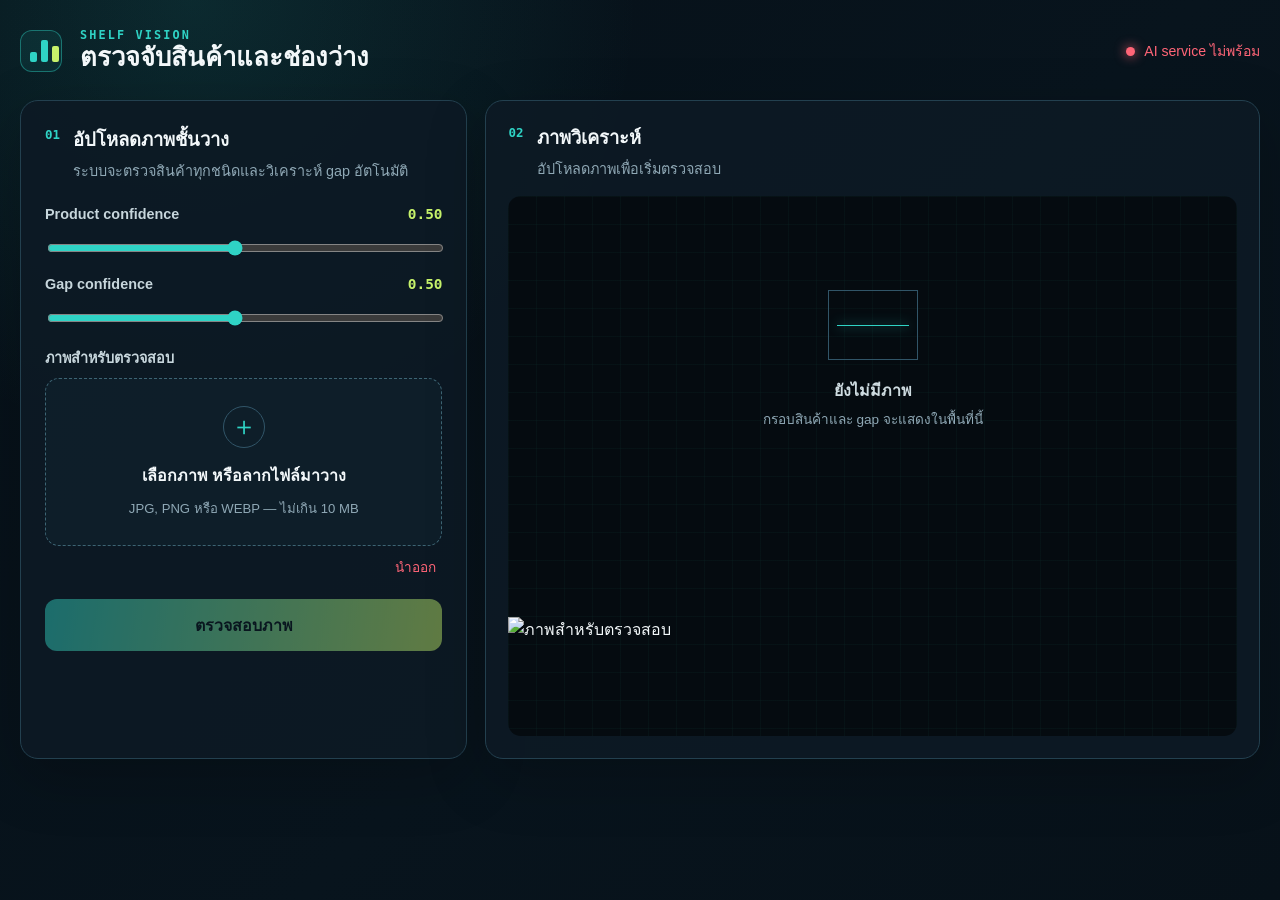
==== frontend/index.html @ 496d6c45 "detector version 1" ====
<!doctype html>
<html lang="th">
<head>
  <meta charset="utf-8">
  <meta name="viewport" content="width=device-width, initial-scale=1">
  <meta name="description" content="ระบบตรวจจับสินค้าและช่องว่างจากภาพชั้นวาง">
  <title>Shelf Vision — ตรวจสอบสินค้า</title>
  <link rel="stylesheet" href="styles.css">
</head>
<body>
  <main class="app-shell">
    <header class="topbar">
      <div class="brand-mark" aria-hidden="true"><span></span><span></span><span></span></div>
      <div>
        <p class="eyebrow">SHELF VISION</p>
        <h1>ตรวจจับสินค้าและช่องว่าง</h1>
      </div>
      <div id="serviceStatus" class="service-status" role="status">
        <span class="status-dot"></span>
        <span>กำลังเชื่อมต่อโมเดล</span>
      </div>
    </header>

    <section class="workspace">
      <form id="detectionForm" class="control-panel" novalidate>
        <div class="panel-heading">
          <span class="step-number">01</span>
          <div>
            <h2>อัปโหลดภาพชั้นวาง</h2>
            <p>ระบบจะตรวจสินค้าทุกชนิดและวิเคราะห์ gap อัตโนมัติ</p>
          </div>
        </div>

        <label class="field">
          <span>Product confidence <output id="productConfidenceValue">0.50</output></span>
          <input id="productConfidence" type="range" min="0.10" max="0.95" step="0.05" value="0.50">
        </label>

        <label class="field">
          <span>Gap confidence <output id="gapConfidenceValue">0.50</output></span>
          <input id="gapConfidence" type="range" min="0.10" max="0.95" step="0.05" value="0.50">
        </label>

        <div class="upload-section">
          <span class="field-label">ภาพสำหรับตรวจสอบ</span>
          <label id="dropZone" class="drop-zone" for="imageInput">
            <input id="imageInput" type="file" accept="image/jpeg,image/png,image/webp" required>
            <span class="upload-icon" aria-hidden="true">＋</span>
            <strong>เลือกภาพ หรือลากไฟล์มาวาง</strong>
            <span>JPG, PNG หรือ WEBP — ไม่เกิน 10 MB</span>
          </label>
          <div id="fileInfo" class="file-info" hidden>
            <span id="fileName"></span>
            <button id="removeFile" type="button">นำออก</button>
          </div>
        </div>

        <div id="formError" class="message error-message" role="alert" hidden></div>
        <button id="submitButton" class="primary-button" type="submit" disabled>
          <span class="button-label">ตรวจสอบภาพ</span>
          <span class="button-loading" hidden>กำลังประมวลผล 2 โมเดล...</span>
        </button>
      </form>

      <section class="visual-panel" aria-live="polite">
        <div class="panel-heading compact">
          <span class="step-number">02</span>
          <div>
            <h2>ภาพวิเคราะห์</h2>
            <p id="imageCaption">อัปโหลดภาพเพื่อเริ่มตรวจสอบ</p>
          </div>
        </div>
        <div id="imageStage" class="image-stage empty">
          <div id="emptyState" class="empty-state">
            <div class="scan-frame" aria-hidden="true"></div>
            <strong>ยังไม่มีภาพ</strong>
            <span>กรอบสินค้าและ gap จะแสดงในพื้นที่นี้</span>
          </div>
          <img id="previewImage" alt="ภาพสำหรับตรวจสอบ" hidden>
        </div>
      </section>
    </section>

    <section id="resultPanel" class="result-panel" hidden aria-live="polite">
      <div class="result-title">
        <span class="step-number">03</span>
        <div>
          <p class="eyebrow">DETECTION RESULT</p>
          <h2>ผลการวิเคราะห์ภาพ</h2>
        </div>
      </div>

      <div class="metric-grid">
        <article class="metric-card accent"><span>สินค้าทั้งหมด</span><strong id="totalProducts">0</strong><small>ชิ้น</small></article>
        <article class="metric-card"><span>ชนิดสินค้าที่พบ</span><strong id="totalClasses">0</strong><small>คลาส</small></article>
        <article class="metric-card warning"><span>Gap ทั้งหมด</span><strong id="totalGaps">0</strong><small>ตำแหน่ง</small></article>
        <article class="metric-card"><span>Gap ที่ระบุสินค้าได้</span><strong id="identifiedGaps">0</strong><small>ตำแหน่ง</small></article>
      </div>

      <div class="detail-grid">
        <section class="detail-card">
          <h3>สินค้าที่ตรวจพบ</h3>
          <div id="productList" class="detection-list"></div>
        </section>
        <section class="detail-card">
          <h3>การวิเคราะห์ช่องว่าง</h3>
          <div id="gapList" class="detection-list"></div>
        </section>
      </div>
    </section>
  </main>
  <script src="app.js"></script>
</body>
</html>
---- frontend/styles.css ----
:root {
  color-scheme: dark;
  --bg: #071119;
  --surface: #0c1a24;
  --surface-2: #10232f;
  --line: #23404f;
  --text: #f3f8fa;
  --muted: #8fa8b5;
  --cyan: #2fd3c5;
  --lime: #c7f36b;
  --amber: #ffbd59;
  --red: #ff6577;
  --radius: 18px;
  font-family: "Noto Sans Thai", "Leelawadee UI", Tahoma, sans-serif;
}

* { box-sizing: border-box; }

body {
  margin: 0;
  min-width: 320px;
  min-height: 100vh;
  color: var(--text);
  background:
    radial-gradient(circle at 15% 0%, rgba(47, 211, 197, .13), transparent 28rem),
    linear-gradient(135deg, #061018 0%, #08141d 55%, #071119 100%);
}

button, input, select { font: inherit; }

.app-shell {
  width: min(1440px, calc(100% - 40px));
  margin: 0 auto;
  padding: 28px 0 56px;
}

.topbar {
  display: flex;
  align-items: center;
  gap: 18px;
  margin-bottom: 26px;
}

.brand-mark {
  display: grid;
  grid-template-columns: repeat(3, 7px);
  align-items: end;
  gap: 4px;
  width: 42px;
  height: 42px;
  padding: 9px;
  border: 1px solid rgba(47, 211, 197, .42);
  border-radius: 12px;
  background: rgba(47, 211, 197, .08);
}

.brand-mark span { display: block; background: var(--cyan); border-radius: 2px; }
.brand-mark span:nth-child(1) { height: 10px; }
.brand-mark span:nth-child(2) { height: 22px; }
.brand-mark span:nth-child(3) { height: 16px; background: var(--lime); }

h1, h2, p { margin: 0; }
h1 { font-size: clamp(1.35rem, 2vw, 1.9rem); line-height: 1.25; }
h2 { font-size: 1.15rem; }
.eyebrow { color: var(--cyan); font: 700 .74rem/1.2 Consolas, monospace; letter-spacing: .18em; }

.service-status {
  display: flex;
  align-items: center;
  gap: 9px;
  margin-left: auto;
  color: var(--muted);
  font-size: .88rem;
}

.status-dot {
  width: 9px;
  height: 9px;
  border-radius: 50%;
  background: var(--amber);
  box-shadow: 0 0 12px currentColor;
}

.service-status.ready { color: var(--lime); }
.service-status.ready .status-dot { background: var(--lime); }
.service-status.offline { color: var(--red); }
.service-status.offline .status-dot { background: var(--red); }

.workspace {
  display: grid;
  grid-template-columns: minmax(330px, .78fr) minmax(480px, 1.35fr);
  gap: 18px;
}

.control-panel, .visual-panel, .result-panel {
  border: 1px solid var(--line);
  border-radius: var(--radius);
  background: rgba(12, 26, 36, .92);
  box-shadow: 0 18px 60px rgba(0, 0, 0, .22);
}

.control-panel { padding: 24px; }
.visual-panel { padding: 22px; min-width: 0; }

.panel-heading {
  display: flex;
  align-items: flex-start;
  gap: 13px;
  margin-bottom: 24px;
}

.panel-heading.compact { margin-bottom: 16px; }
.panel-heading p { margin-top: 5px; color: var(--muted); font-size: .9rem; }

.step-number {
  flex: 0 0 auto;
  color: var(--cyan);
  font: 700 .78rem/1 Consolas, monospace;
  padding-top: 4px;
}

.field { display: grid; gap: 9px; margin-bottom: 18px; }
.field > span, .field-label { color: #c7d6dc; font-size: .9rem; font-weight: 600; }

.field-row { display: grid; grid-template-columns: 1fr 1fr; gap: 14px; }

select, input[type="number"] {
  width: 100%;
  min-height: 48px;
  padding: 0 14px;
  color: var(--text);
  border: 1px solid var(--line);
  border-radius: 11px;
  outline: none;
  background: var(--surface-2);
}

select:focus, input:focus { border-color: var(--cyan); box-shadow: 0 0 0 3px rgba(47, 211, 197, .12); }
select:disabled { opacity: .62; }

.input-with-unit { position: relative; }
.input-with-unit input { padding-right: 52px; }
.input-with-unit > span { position: absolute; right: 14px; top: 14px; color: var(--muted); font-size: .85rem; }

input[type="range"] { width: 100%; accent-color: var(--cyan); margin-top: 9px; }
output { float: right; color: var(--lime); font-family: Consolas, monospace; }

.upload-section { display: grid; gap: 9px; margin-top: 2px; }
.drop-zone {
  display: grid;
  place-items: center;
  min-height: 168px;
  padding: 24px;
  text-align: center;
  cursor: pointer;
  border: 1px dashed #3d6473;
  border-radius: 14px;
  background: rgba(16, 35, 47, .58);
  transition: border-color .18s, background .18s, transform .18s;
}

.drop-zone:hover, .drop-zone.dragging { border-color: var(--cyan); background: rgba(47, 211, 197, .07); transform: translateY(-1px); }
.drop-zone input { position: absolute; width: 1px; height: 1px; opacity: 0; }
.drop-zone strong { margin: 10px 0 4px; }
.drop-zone > span:last-child { color: var(--muted); font-size: .82rem; }
.upload-icon { display: grid; place-items: center; width: 42px; height: 42px; color: var(--cyan); border: 1px solid #315568; border-radius: 50%; font-size: 1.6rem; }

.file-info { display: flex; justify-content: space-between; gap: 12px; color: var(--muted); font-size: .85rem; }
.file-info span { overflow: hidden; text-overflow: ellipsis; white-space: nowrap; }
.file-info button { color: var(--red); border: 0; cursor: pointer; background: transparent; }

.primary-button {
  width: 100%;
  min-height: 52px;
  margin-top: 20px;
  color: #06141b;
  border: 0;
  border-radius: 12px;
  cursor: pointer;
  font-weight: 800;
  background: linear-gradient(100deg, var(--cyan), var(--lime));
}

.primary-button:disabled { cursor: not-allowed; opacity: .45; }
.message { margin-top: 16px; padding: 11px 13px; border-radius: 10px; font-size: .88rem; }
.error-message { color: #ffd4d9; border: 1px solid rgba(255, 101, 119, .35); background: rgba(255, 101, 119, .1); }

.image-stage {
  position: relative;
  display: grid;
  place-items: center;
  min-height: 540px;
  overflow: hidden;
  border-radius: 13px;
  background-color: #050b10;
  background-image: linear-gradient(rgba(47, 211, 197, .035) 1px, transparent 1px), linear-gradient(90deg, rgba(47, 211, 197, .035) 1px, transparent 1px);
  background-size: 28px 28px;
}

.image-stage img { display: block; width: 100%; max-height: 680px; object-fit: contain; }
.empty-state { display: grid; justify-items: center; color: var(--muted); }
.empty-state strong { margin-top: 18px; color: #cedbe0; }
.empty-state span { margin-top: 5px; font-size: .85rem; }

.scan-frame { position: relative; width: 90px; height: 70px; border: 1px solid #315568; }
.scan-frame::after { content: ""; position: absolute; left: 8px; right: 8px; top: 50%; height: 1px; background: var(--cyan); box-shadow: 0 0 12px var(--cyan); }

.result-panel { margin-top: 18px; padding: 22px; }
.result-title { display: flex; align-items: center; gap: 14px; margin-bottom: 18px; }
.result-title .status-badge { margin-left: auto; }

.status-badge { padding: 8px 13px; border-radius: 999px; font-size: .84rem; font-weight: 800; color: var(--lime); background: rgba(199, 243, 107, .1); border: 1px solid rgba(199, 243, 107, .3); }
.status-badge.low { color: var(--amber); background: rgba(255, 189, 89, .1); border-color: rgba(255, 189, 89, .3); }
.status-badge.out { color: var(--red); background: rgba(255, 101, 119, .1); border-color: rgba(255, 101, 119, .3); }

.metric-grid { display: grid; grid-template-columns: repeat(4, 1fr); gap: 12px; }
.metric-card { padding: 18px; border: 1px solid var(--line); border-radius: 13px; background: var(--surface-2); }
.metric-card span { display: block; color: var(--muted); font-size: .83rem; }
.metric-card strong { display: inline-block; margin: 8px 6px 0 0; font: 700 2rem/1 Consolas, monospace; }
.metric-card small { color: var(--muted); }
.metric-card.accent strong { color: var(--cyan); }
.metric-card.warning strong { color: var(--amber); }

.detail-grid {
  display: grid;
  grid-template-columns: 1fr 1fr;
  gap: 12px;
  margin-top: 12px;
}

.detail-card {
  padding: 18px;
  border: 1px solid var(--line);
  border-radius: 13px;
  background: var(--surface-2);
}

.detail-card h3 { margin: 0 0 12px; font-size: 1rem; }
.detection-list { display: grid; gap: 8px; }
.detection-row {
  display: flex;
  align-items: center;
  justify-content: space-between;
  gap: 16px;
  padding: 10px 12px;
  border-radius: 9px;
  background: rgba(5, 11, 16, .48);
}
.detection-row span { min-width: 0; overflow-wrap: anywhere; }
.detection-row span small { display: block; margin-top: 2px; color: var(--muted); }
.detection-row strong { color: var(--cyan); text-align: right; }
.empty-row { color: var(--muted); font-size: .9rem; }

@media (max-width: 900px) {
  .workspace { grid-template-columns: 1fr; }
  .image-stage { min-height: 380px; }
  .metric-grid { grid-template-columns: 1fr 1fr; }
  .detail-grid { grid-template-columns: 1fr; }
}

@media (max-width: 560px) {
  .app-shell { width: min(100% - 24px, 1440px); padding-top: 18px; }
  .topbar { align-items: flex-start; }
  .service-status { position: absolute; top: 76px; left: 12px; margin-left: 0; }
  .workspace { margin-top: 48px; }
  .field-row, .metric-grid { grid-template-columns: 1fr; }
  .control-panel, .visual-panel, .result-panel { padding: 18px; }
  .image-stage { min-height: 300px; }
}
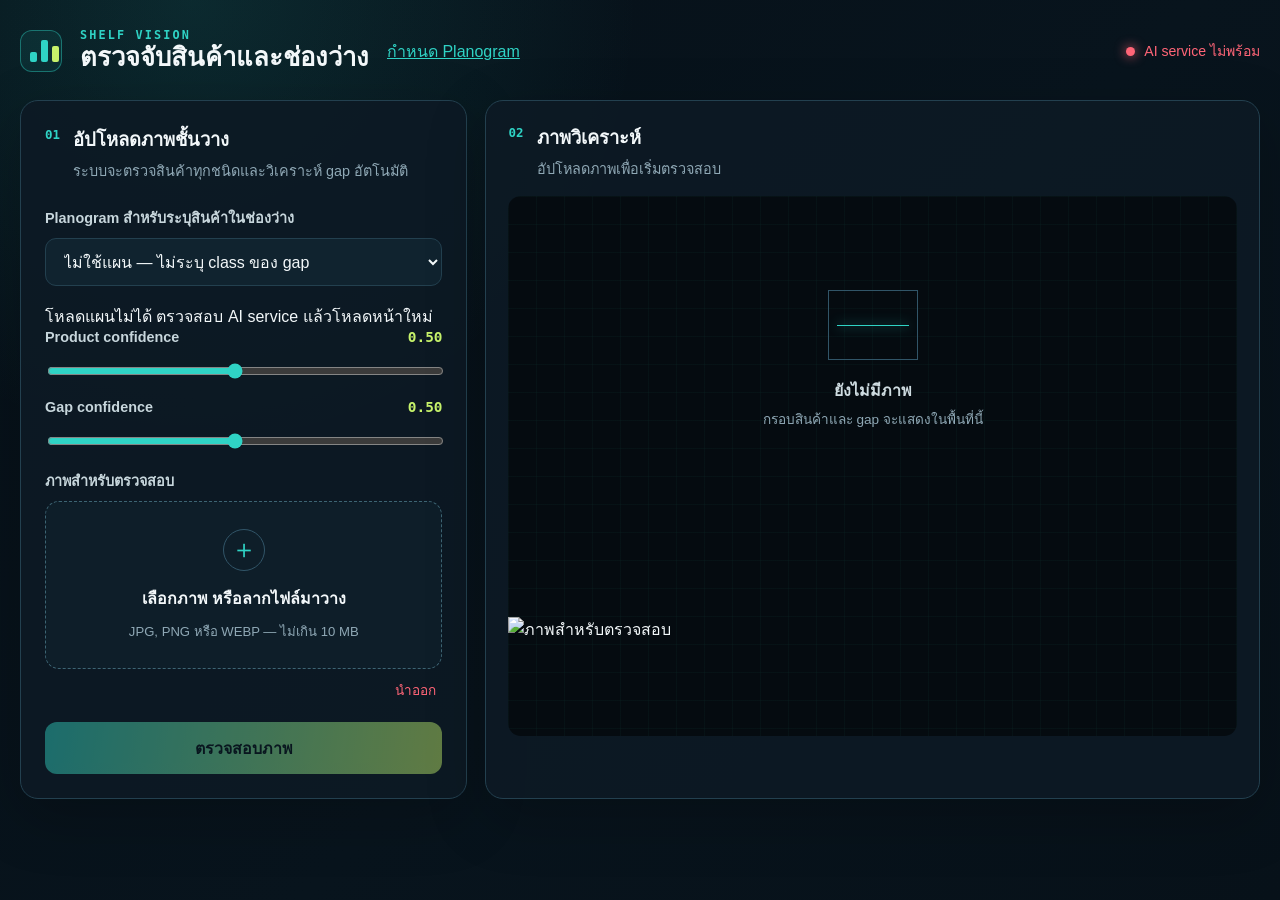
==== commit ad23acc8: "add planogram" ====
--- a/frontend/index.html
+++ b/frontend/index.html
@@ -15,6 +15,7 @@
         <p class="eyebrow">SHELF VISION</p>
         <h1>ตรวจจับสินค้าและช่องว่าง</h1>
       </div>
+      <a href="planogram.html" style="color: var(--cyan)">กำหนด Planogram</a>
       <div id="serviceStatus" class="service-status" role="status">
         <span class="status-dot"></span>
         <span>กำลังเชื่อมต่อโมเดล</span>
@@ -31,6 +32,11 @@
           </div>
         </div>
 
+        <label class="field">
+          <span>Planogram สำหรับระบุสินค้าในช่องว่าง</span>
+          <select id="planogramSelect"><option value="">ไม่ใช้แผน — ไม่ระบุ class ของ gap</option></select>
+        </label>
+        <p id="planogramStatus">กำลังโหลดแผนจากหลังบ้าน…</p>
         <label class="field">
           <span>Product confidence <output id="productConfidenceValue">0.50</output></span>
           <input id="productConfidence" type="range" min="0.10" max="0.95" step="0.05" value="0.50">
@@ -112,4 +118,3 @@
   <script src="app.js"></script>
 </body>
 </html>
-
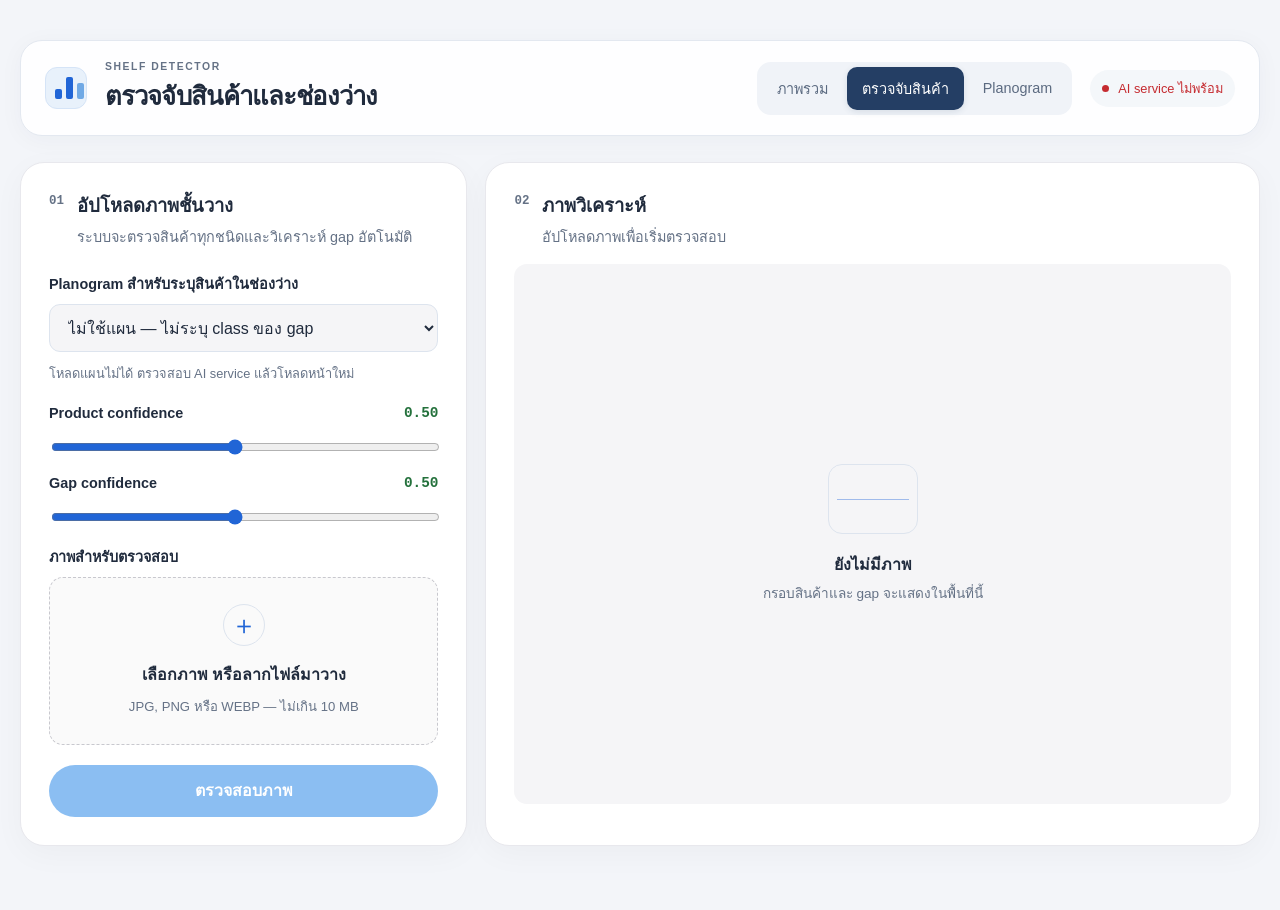
==== commit 00240e6b: "update planogram & add dashboard" ====
--- a/frontend/index.html
+++ b/frontend/index.html
@@ -12,10 +12,10 @@
     <header class="topbar">
       <div class="brand-mark" aria-hidden="true"><span></span><span></span><span></span></div>
       <div>
-        <p class="eyebrow">SHELF VISION</p>
+        <p class="eyebrow">SHELF DETECTOR</p>
         <h1>ตรวจจับสินค้าและช่องว่าง</h1>
       </div>
-      <a href="planogram.html" style="color: var(--cyan)">กำหนด Planogram</a>
+      <nav class="site-nav" aria-label="เมนูหลัก"><a href="dashboard.html">ภาพรวม</a><a href="index.html" aria-current="page">ตรวจจับสินค้า</a><a href="planogram.html">Planogram</a></nav>
       <div id="serviceStatus" class="service-status" role="status">
         <span class="status-dot"></span>
         <span>กำลังเชื่อมต่อโมเดล</span>
--- a/frontend/styles.css
+++ b/frontend/styles.css
@@ -1,17 +1,17 @@
 :root {
-  color-scheme: dark;
-  --bg: #071119;
-  --surface: #0c1a24;
-  --surface-2: #10232f;
-  --line: #23404f;
-  --text: #f3f8fa;
-  --muted: #8fa8b5;
-  --cyan: #2fd3c5;
-  --lime: #c7f36b;
-  --amber: #ffbd59;
-  --red: #ff6577;
-  --radius: 18px;
-  font-family: "Noto Sans Thai", "Leelawadee UI", Tahoma, sans-serif;
+  color-scheme: light;
+  --bg: #f5f5f7;
+  --surface: #ffffff;
+  --surface-2: #f5f5f7;
+  --line: #dedee3;
+  --text: #1d1d1f;
+  --muted: #6e6e73;
+  --cyan: #0066cc;
+  --lime: #24713c;
+  --amber: #946000;
+  --red: #c52b30;
+  --radius: 24px;
+  font-family: -apple-system, BlinkMacSystemFont, "Segoe UI", "Leelawadee UI", sans-serif;
 }
 
 * { box-sizing: border-box; }
@@ -21,9 +21,7 @@
   min-width: 320px;
   min-height: 100vh;
   color: var(--text);
-  background:
-    radial-gradient(circle at 15% 0%, rgba(47, 211, 197, .13), transparent 28rem),
-    linear-gradient(135deg, #061018 0%, #08141d 55%, #071119 100%);
+  background: var(--bg);
 }
 
 button, input, select { font: inherit; }
@@ -31,7 +29,7 @@
 .app-shell {
   width: min(1440px, calc(100% - 40px));
   margin: 0 auto;
-  padding: 28px 0 56px;
+  padding: 40px 0 64px;
 }
 
 .topbar {
@@ -95,8 +93,8 @@
 .control-panel, .visual-panel, .result-panel {
   border: 1px solid var(--line);
   border-radius: var(--radius);
-  background: rgba(12, 26, 36, .92);
-  box-shadow: 0 18px 60px rgba(0, 0, 0, .22);
+  background: var(--surface);
+  box-shadow: 0 8px 32px rgba(0, 0, 0, .035);
 }
 
 .control-panel { padding: 24px; }
@@ -120,7 +118,7 @@
 }
 
 .field { display: grid; gap: 9px; margin-bottom: 18px; }
-.field > span, .field-label { color: #c7d6dc; font-size: .9rem; font-weight: 600; }
+.field > span, .field-label { color: var(--text); font-size: .9rem; font-weight: 600; }
 
 .field-row { display: grid; grid-template-columns: 1fr 1fr; gap: 14px; }
 
@@ -153,9 +151,9 @@
   padding: 24px;
   text-align: center;
   cursor: pointer;
-  border: 1px dashed #3d6473;
+  border: 1px dashed #c8c8ce;
   border-radius: 14px;
-  background: rgba(16, 35, 47, .58);
+  background: #fafafa;
   transition: border-color .18s, background .18s, transform .18s;
 }
 
@@ -163,7 +161,7 @@
 .drop-zone input { position: absolute; width: 1px; height: 1px; opacity: 0; }
 .drop-zone strong { margin: 10px 0 4px; }
 .drop-zone > span:last-child { color: var(--muted); font-size: .82rem; }
-.upload-icon { display: grid; place-items: center; width: 42px; height: 42px; color: var(--cyan); border: 1px solid #315568; border-radius: 50%; font-size: 1.6rem; }
+.upload-icon { display: grid; place-items: center; width: 42px; height: 42px; color: var(--cyan); border: 1px solid var(--line); border-radius: 50%; font-size: 1.6rem; }
 
 .file-info { display: flex; justify-content: space-between; gap: 12px; color: var(--muted); font-size: .85rem; }
 .file-info span { overflow: hidden; text-overflow: ellipsis; white-space: nowrap; }
@@ -173,17 +171,17 @@
   width: 100%;
   min-height: 52px;
   margin-top: 20px;
-  color: #06141b;
+  color: #fff;
   border: 0;
   border-radius: 12px;
   cursor: pointer;
-  font-weight: 800;
-  background: linear-gradient(100deg, var(--cyan), var(--lime));
+  font-weight: 600;
+  background: #0071e3;
 }
 
 .primary-button:disabled { cursor: not-allowed; opacity: .45; }
 .message { margin-top: 16px; padding: 11px 13px; border-radius: 10px; font-size: .88rem; }
-.error-message { color: #ffd4d9; border: 1px solid rgba(255, 101, 119, .35); background: rgba(255, 101, 119, .1); }
+.error-message { color: var(--red); border: 1px solid rgba(255, 101, 119, .35); background: rgba(255, 101, 119, .1); }
 
 .image-stage {
   position: relative;
@@ -192,31 +190,31 @@
   min-height: 540px;
   overflow: hidden;
   border-radius: 13px;
-  background-color: #050b10;
-  background-image: linear-gradient(rgba(47, 211, 197, .035) 1px, transparent 1px), linear-gradient(90deg, rgba(47, 211, 197, .035) 1px, transparent 1px);
+  background-color: #f5f5f7;
+  background-image: none;
   background-size: 28px 28px;
 }
 
 .image-stage img { display: block; width: 100%; max-height: 680px; object-fit: contain; }
 .empty-state { display: grid; justify-items: center; color: var(--muted); }
-.empty-state strong { margin-top: 18px; color: #cedbe0; }
+.empty-state strong { margin-top: 18px; color: var(--text); }
 .empty-state span { margin-top: 5px; font-size: .85rem; }
 
-.scan-frame { position: relative; width: 90px; height: 70px; border: 1px solid #315568; }
+.scan-frame { position: relative; width: 90px; height: 70px; border: 1px solid var(--line); }
 .scan-frame::after { content: ""; position: absolute; left: 8px; right: 8px; top: 50%; height: 1px; background: var(--cyan); box-shadow: 0 0 12px var(--cyan); }
 
 .result-panel { margin-top: 18px; padding: 22px; }
 .result-title { display: flex; align-items: center; gap: 14px; margin-bottom: 18px; }
 .result-title .status-badge { margin-left: auto; }
 
-.status-badge { padding: 8px 13px; border-radius: 999px; font-size: .84rem; font-weight: 800; color: var(--lime); background: rgba(199, 243, 107, .1); border: 1px solid rgba(199, 243, 107, .3); }
+.status-badge { padding: 8px 13px; border-radius: 999px; font-size: .84rem; font-weight: 600; color: var(--lime); background: rgba(199, 243, 107, .1); border: 1px solid rgba(199, 243, 107, .3); }
 .status-badge.low { color: var(--amber); background: rgba(255, 189, 89, .1); border-color: rgba(255, 189, 89, .3); }
 .status-badge.out { color: var(--red); background: rgba(255, 101, 119, .1); border-color: rgba(255, 101, 119, .3); }
 
 .metric-grid { display: grid; grid-template-columns: repeat(4, 1fr); gap: 12px; }
 .metric-card { padding: 18px; border: 1px solid var(--line); border-radius: 13px; background: var(--surface-2); }
 .metric-card span { display: block; color: var(--muted); font-size: .83rem; }
-.metric-card strong { display: inline-block; margin: 8px 6px 0 0; font: 700 2rem/1 Consolas, monospace; }
+.metric-card strong { display: inline-block; margin: 8px 6px 0 0; font: 600 2.4rem/1 -apple-system, BlinkMacSystemFont, "Segoe UI", sans-serif; }
 .metric-card small { color: var(--muted); }
 .metric-card.accent strong { color: var(--cyan); }
 .metric-card.warning strong { color: var(--amber); }
@@ -244,7 +242,7 @@
   gap: 16px;
   padding: 10px 12px;
   border-radius: 9px;
-  background: rgba(5, 11, 16, .48);
+  background: #fff;
 }
 .detection-row span { min-width: 0; overflow-wrap: anywhere; }
 .detection-row span small { display: block; margin-top: 2px; color: var(--muted); }
@@ -261,9 +259,55 @@
 @media (max-width: 560px) {
   .app-shell { width: min(100% - 24px, 1440px); padding-top: 18px; }
   .topbar { align-items: flex-start; }
-  .service-status { position: absolute; top: 76px; left: 12px; margin-left: 0; }
-  .workspace { margin-top: 48px; }
+  .service-status { position: static; margin-left: 0; width: 100%; }
+  .workspace { margin-top: 0; }
   .field-row, .metric-grid { grid-template-columns: 1fr; }
   .control-panel, .visual-panel, .result-panel { padding: 18px; }
   .image-stage { min-height: 300px; }
 }
+
+[hidden] { display: none !important; }
+.topbar { flex-wrap: wrap; padding-bottom: 24px; border-bottom: 1px solid var(--line); }
+.topbar a { color: var(--cyan); text-decoration: none; font-size: .9rem; padding: 10px 16px; border-radius: 999px; background: #e8f1fb; }
+.topbar a:hover { background: #dceafb; }
+h1 { font-weight: 650; letter-spacing: -.035em; line-height: 1.4; }
+h2 { font-weight: 600; }
+.eyebrow { font-family: inherit; font-weight: 600; font-size: .65rem; letter-spacing: .15em; margin-bottom: 6px; color: var(--muted); }
+.brand-mark { background: #e8f1fb; border-color: #d5e4f7; }
+.brand-mark span { background: var(--cyan); }
+.brand-mark span:nth-child(3) { background: #70a9e5; }
+.status-dot { box-shadow: none; width: 7px; height: 7px; }
+.service-status { padding: 8px 12px; border-radius: 999px; background: var(--surface); font-size: .8rem; }
+.control-panel, .visual-panel, .result-panel { border-color: #e8e8ed; }
+.control-panel, .visual-panel { padding: 28px; }
+.primary-button { border-radius: 999px; font-weight: 600; transition: background .15s; }
+.primary-button:hover:not(:disabled) { background: #0077ed; }
+button:focus-visible, a:focus-visible, select:focus-visible, input:focus-visible, .drop-zone:focus-within { outline: 3px solid #0071e3; outline-offset: 3px; }
+.drop-zone:hover, .drop-zone.dragging { background: #f0f6fe; border-color: var(--cyan); }
+.step-number { color: var(--muted); }
+#planogramStatus { color: var(--muted); font-size: .8rem; line-height: 1.6; margin: -6px 0 20px; }
+.metric-card, .detail-card { background: #fafafa; border-color: #ebebee; border-radius: 18px; }
+.detection-row { align-items: flex-start; overflow-wrap: anywhere; }
+.detection-row strong { min-width: 0; overflow-wrap: anywhere; }
+.scan-frame { border-radius: 14px; }
+.scan-frame::after { box-shadow: none; opacity: .4; }
+@media (max-width: 560px) { .topbar { gap: 12px; } .metric-grid { grid-template-columns: 1fr 1fr; } .control-panel, .visual-panel { padding: 20px; } }
+@media (prefers-reduced-motion: reduce) { *, *::before, *::after { transition: none !important; scroll-behavior: auto !important; } }
+
+:root { --bg:#f3f5f9; --text:#202b3d; --muted:#657286; --cyan:#2165d6; --line:#dde4ee; }
+.topbar { padding:20px 24px; border:1px solid #e3e8f0; border-radius:22px; background:rgba(255,255,255,.95); box-shadow:0 4px 24px rgba(29,52,87,.04); }
+.site-nav { display:flex; align-items:center; gap:4px; margin-left:auto; padding:5px; border-radius:14px; background:#f0f3f8; }
+.topbar .site-nav a { margin:0; color:#5b6a80; background:transparent; border-radius:10px; padding:10px 15px; font-weight:500; white-space:nowrap; }
+.topbar .site-nav a:hover { background:#e4ebf5; color:#254a80; }
+.topbar .site-nav a[aria-current="page"] { background:#243e64; color:#fff; box-shadow:0 2px 6px #243e641f; }
+.topbar .service-status { margin-left:0; background:#f4f7fa; }
+@media(max-width:700px) { .site-nav { margin-left:0; width:100%; justify-content:space-between; } .topbar { padding:18px; } .topbar .site-nav a { padding:10px; font-size:.8rem; } }
+.dashboard-summary { display: grid; grid-template-columns: repeat(2, 1fr); gap: 12px; }
+.tabs { display: flex; gap: 10px; margin-bottom: 12px; }
+.tab { flex: 1 1 auto; padding: 10px 12px; border-radius: 10px; border: 1px solid var(--line); color: var(--muted); background: var(--surface-2); cursor: pointer; font-weight: 700; }
+.tab.active { border-color: var(--cyan); color: var(--text); background: rgba(47, 211, 197, .14); }
+.tab-content { min-height: 220px; }
+@media (max-width: 560px) {
+  .dashboard-summary { grid-template-columns: 1fr; }
+  .tabs { flex-direction: column; }
+}
